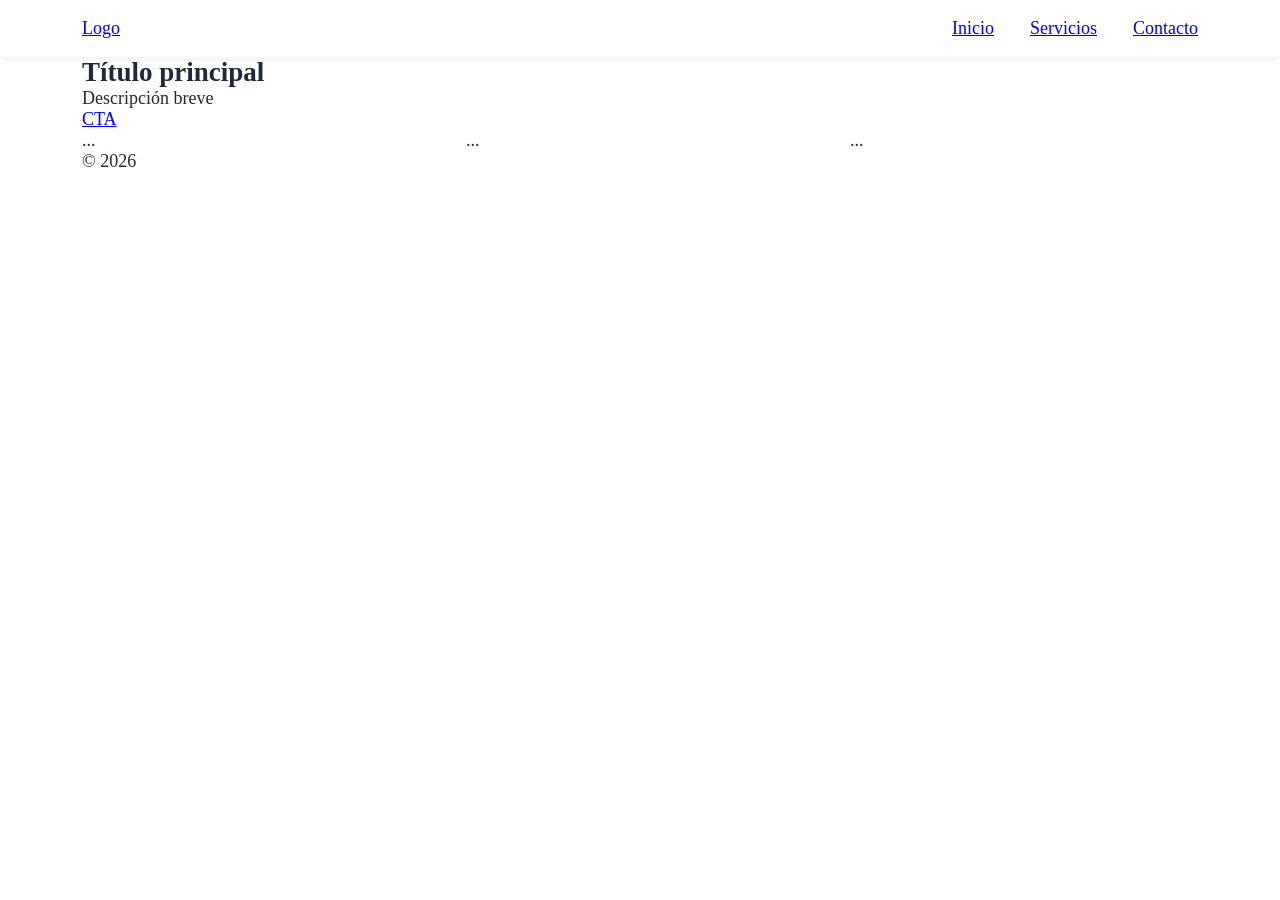
==== index.html @ 6b28bc5c "Set templates for HTML and CSS" ====
<!DOCTYPE html>
<html lang="es">
<head>
  <meta charset="UTF-8">
  <!-- CRÍTICO: sin esto el responsive no funciona en móvil -->
  <meta name="viewport" content="width=device-width, initial-scale=1.0">
  <title>Mi Página</title>
  <link rel="stylesheet" href="styles.css">
</head>
<body>

  <header class="site-header">
    <nav class="nav container">
      <a href="/" class="logo">Logo</a>
      <ul class="nav__links">
        <li><a href="#">Inicio</a></li>
        <li><a href="#">Servicios</a></li>
        <li><a href="#">Contacto</a></li>
      </ul>
      <button class="nav__toggle" aria-label="Menú">☰</button>
    </nav>
  </header>

  <main>
    <section class="hero container">
      <h1>Título principal</h1>
      <p>Descripción breve</p>
      <a href="#" class="btn">CTA</a>
    </section>

    <section class="grid-section container">
      <div class="grid">
        <div class="card">...</div>
        <div class="card">...</div>
        <div class="card">...</div>
      </div>
    </section>
  </main>

  <footer class="site-footer container">
    <p>© 2026</p>
  </footer>

</body>
</html>
---- styles.css ----
/* ===== RESET & BASE ===== */
*, *::before, *::after {
  box-sizing: border-box;
  margin: 0;
  padding: 0;
}

:root {
  /* Variables para consistencia */
  --color-primary: #2563eb;
  --color-text: #1e293b;
  --color-bg: #ffffff;
  --font-body: 'Georgia', serif;
  
  /* Espaciado fluido */
  --space-sm: clamp(0.5rem, 2vw, 1rem);
  --space-md: clamp(1rem, 4vw, 2rem);
  --space-lg: clamp(2rem, 8vw, 4rem);
  
  /* Tipografía fluida — se adapta SOLA sin breakpoints */
  --text-base: clamp(1rem, 1.5vw, 1.125rem);
  --text-lg: clamp(1.25rem, 3vw, 1.75rem);
  --text-xl: clamp(2rem, 5vw, 4rem);
}

html {
  font-size: var(--text-base);
  font-family: var(--font-body);
  color: var(--color-text);
  background: var(--color-bg);
  scroll-behavior: smooth;
}

img, video {
  max-width: 100%;  /* Imágenes nunca se salen */
  height: auto;
  display: block;
}

/* ===== CONTENEDOR ===== */
.container {
  width: min(90%, 1200px); /* 90% en móvil, máx 1200px en desktop */
  margin-inline: auto;     /* centrado horizontal moderno */
  padding-inline: var(--space-sm);
}

/* ===== NAV ===== */
.site-header {
  position: sticky;
  top: 0;
  z-index: 100;
  background: white;
  box-shadow: 0 1px 8px rgba(0,0,0,.08);
}

.nav {
  display: flex;
  align-items: center;
  justify-content: space-between;
  padding-block: 1rem;
}

.nav__links {
  display: flex;
  gap: 2rem;
  list-style: none;
}

.nav__toggle { display: none; } /* Solo aparece en móvil */

/* ===== GRID RESPONSIVE ===== */
.grid {
  display: grid;
  /* Columnas automáticas: mínimo 280px, máximo igual — SIN BREAKPOINTS */
  grid-template-columns: repeat(auto-fit, minmax(280px, 1fr));
  gap: var(--space-md);
}

/* ===== BREAKPOINTS ===== */
/* Mobile first: el CSS base es para móvil, luego se amplía */

@media (max-width: 768px) {
  .nav__links {
    display: none; /* Oculto por defecto en móvil */
    flex-direction: column;
    position: absolute;
    top: 100%;
    left: 0;
    right: 0;
    background: white;
    padding: 1rem;
  }

  .nav__links.is-open {
    display: flex;
  }

  .nav__toggle {
    display: block; /* Mostrar hamburger */
    background: none;
    border: none;
    font-size: 1.5rem;
    cursor: pointer;
  }
}

@media (min-width: 769px) and (max-width: 1024px) {
  /* Tablet */
}

@media (min-width: 1025px) {
  /* Desktop */
}
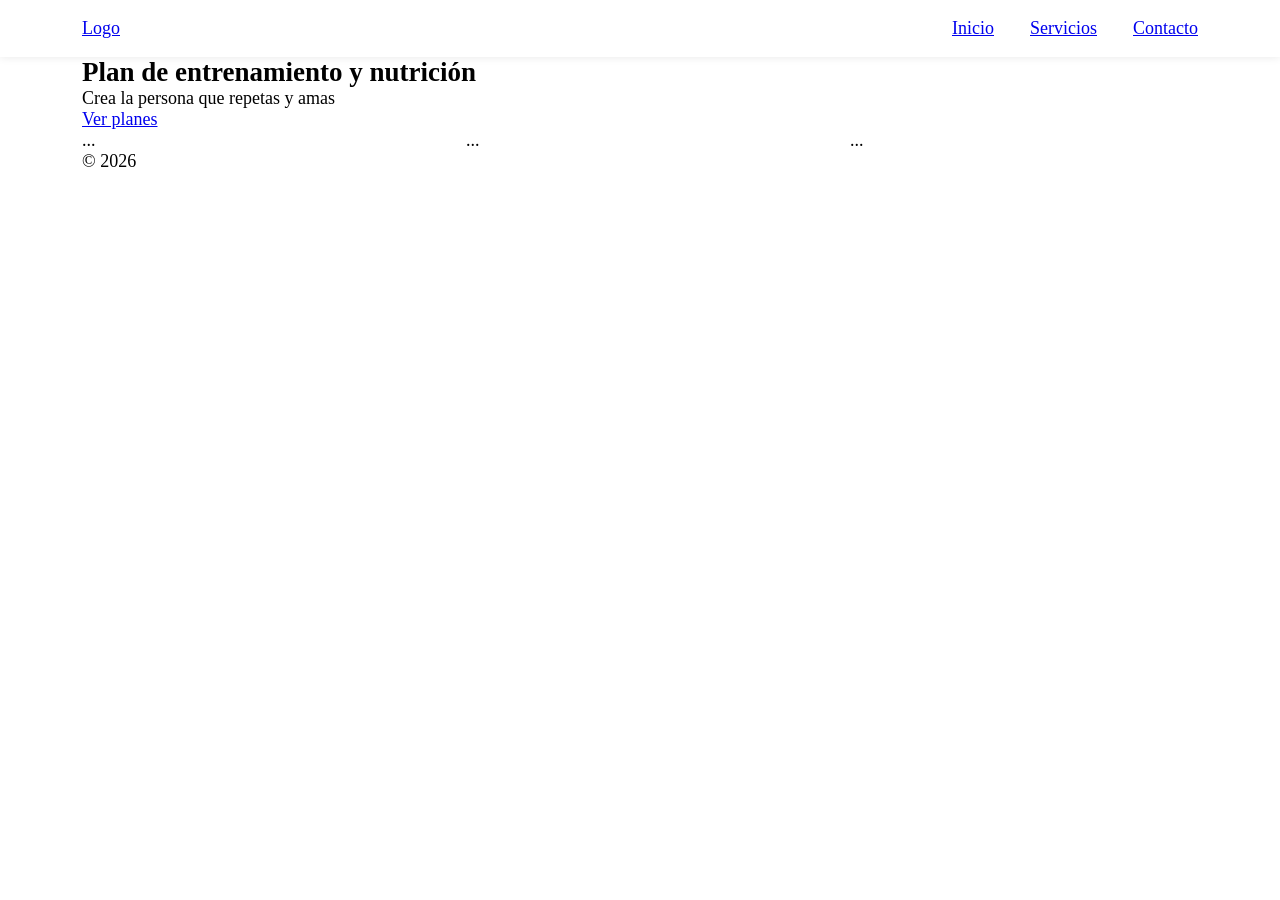
==== commit 6d3233cf: "Create planes.html" ====
--- a/index.html
+++ b/index.html
@@ -2,10 +2,10 @@
 <html lang="es">
 <head>
   <meta charset="UTF-8">
-  <!-- CRÍTICO: sin esto el responsive no funciona en móvil -->
   <meta name="viewport" content="width=device-width, initial-scale=1.0">
   <title>Mi Página</title>
-  <link rel="stylesheet" href="styles.css">
+  <link rel="stylesheet" href="/styles.css">
+  <script src="/scripts.js" defer></script>
 </head>
 <body>
 
@@ -23,9 +23,12 @@
 
   <main>
     <section class="hero container">
-      <h1>Título principal</h1>
-      <p>Descripción breve</p>
-      <a href="#" class="btn">CTA</a>
+        <div>
+            <h1>Plan de entrenamiento y nutrición</h1>
+            <p id="epigrafe">Crea la persona que repetas y amas</p>
+            <a href="/planes.html" class="btn">Ver planes</a>
+        </div>
+      
     </section>
 
     <section class="grid-section container">
--- a/styles.css
+++ b/styles.css
@@ -7,8 +7,8 @@
 
 :root {
   /* Variables para consistencia */
-  --color-primary: #2563eb;
-  --color-text: #1e293b;
+  --color-primary: black;
+  --color-text: black;
   --color-bg: #ffffff;
   --font-body: 'Georgia', serif;
   
@@ -76,6 +76,16 @@
   gap: var(--space-md);
 }
 
+
+
+
+
+
+
+
+
+
+
 /* ===== BREAKPOINTS ===== */
 /* Mobile first: el CSS base es para móvil, luego se amplía */
 
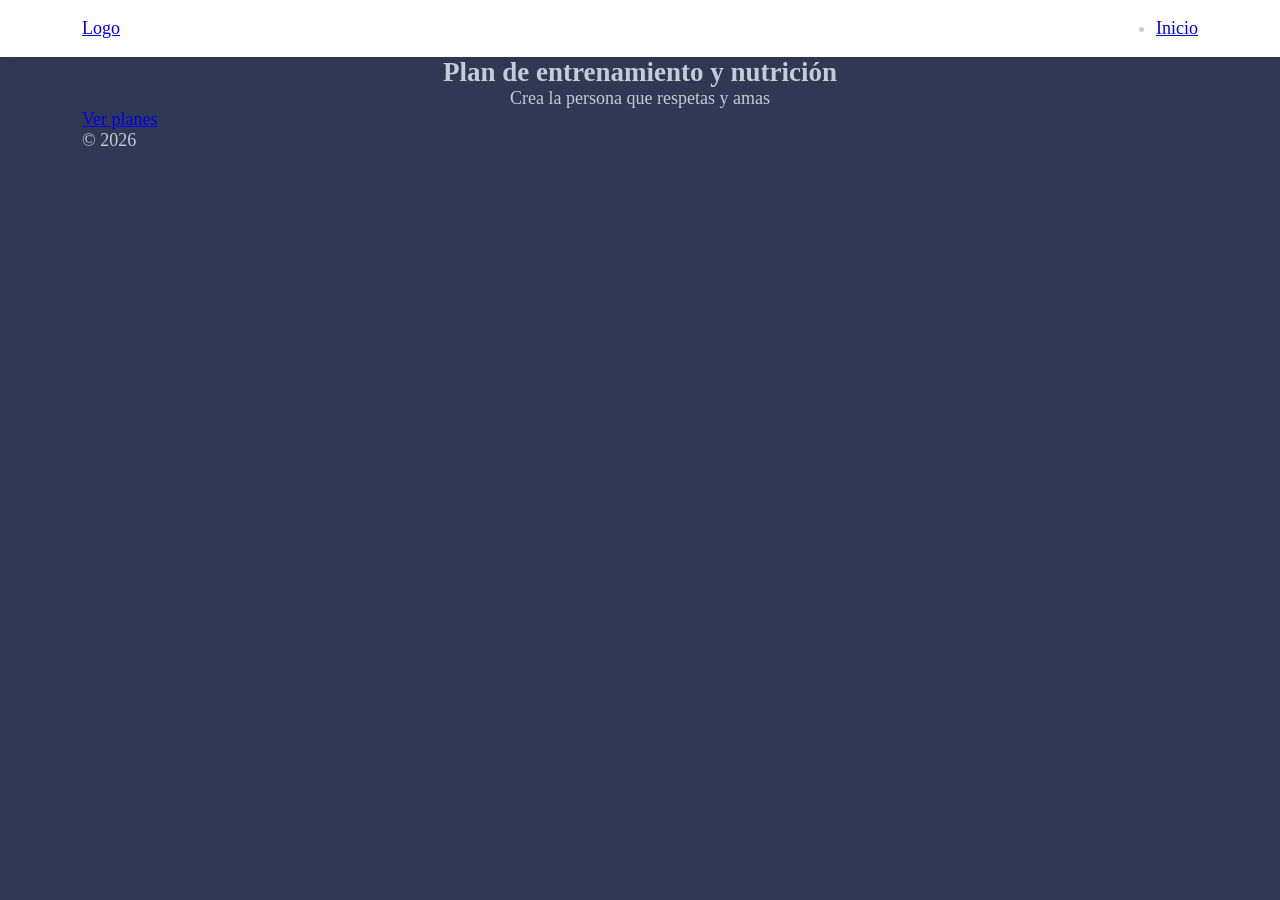
==== commit 9ecf0b68: "Finish HTML first draft" ====
--- a/index.html
+++ b/index.html
@@ -1,43 +1,48 @@
 <!DOCTYPE html>
+
 <html lang="es">
+
 <head>
+
   <meta charset="UTF-8">
   <meta name="viewport" content="width=device-width, initial-scale=1.0">
+  
   <title>Mi Página</title>
+
   <link rel="stylesheet" href="/styles.css">
+
   <script src="/scripts.js" defer></script>
+
 </head>
+
 <body>
 
   <header class="site-header">
+
     <nav class="nav container">
+
       <a href="/" class="logo">Logo</a>
-      <ul class="nav__links">
+
+      <ul class="nav_links">
         <li><a href="#">Inicio</a></li>
-        <li><a href="#">Servicios</a></li>
-        <li><a href="#">Contacto</a></li>
       </ul>
-      <button class="nav__toggle" aria-label="Menú">☰</button>
+
     </nav>
+
   </header>
 
   <main>
+
     <section class="hero container">
+
         <div>
             <h1>Plan de entrenamiento y nutrición</h1>
-            <p id="epigrafe">Crea la persona que repetas y amas</p>
+            <p id="epigrafe">Crea la persona que respetas y amas</p>
             <a href="/planes.html" class="btn">Ver planes</a>
         </div>
       
     </section>
 
-    <section class="grid-section container">
-      <div class="grid">
-        <div class="card">...</div>
-        <div class="card">...</div>
-        <div class="card">...</div>
-      </div>
-    </section>
   </main>
 
   <footer class="site-footer container">
--- a/styles.css
+++ b/styles.css
@@ -8,8 +8,8 @@
 :root {
   /* Variables para consistencia */
   --color-primary: black;
-  --color-text: black;
-  --color-bg: #ffffff;
+  --color-text: #C2CDD5;
+  --color-bg: #303854;
   --font-body: 'Georgia', serif;
   
   /* Espaciado fluido */
@@ -76,6 +76,15 @@
   gap: var(--space-md);
 }
 
+h1{
+    text-align: center;
+}
+
+#epigrafe{
+    text-align:center
+}
+
+
 
 
 
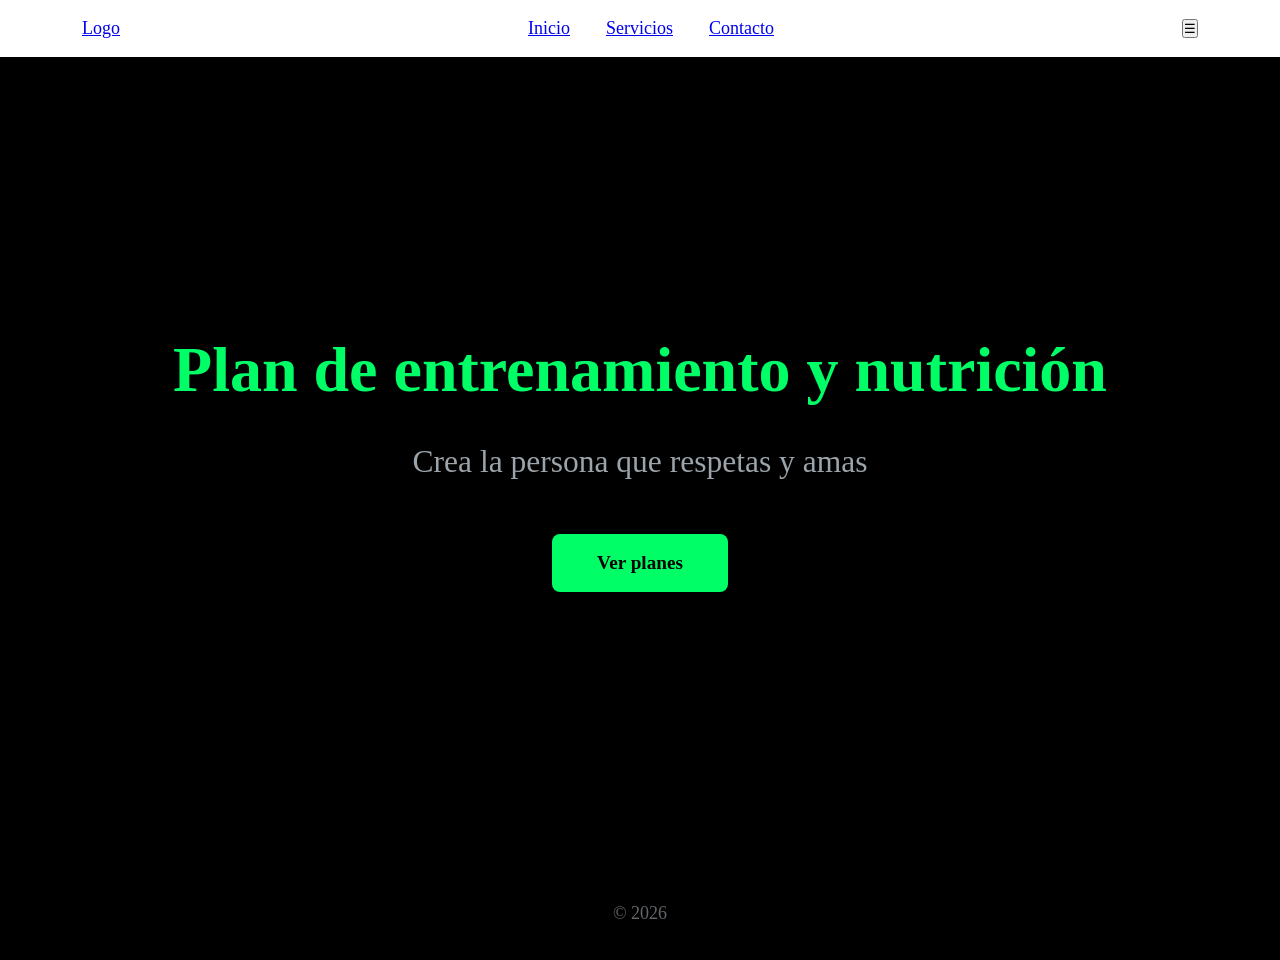
==== commit 65723ca4: "Finished CSS index.html first draft" ====
--- a/index.html
+++ b/index.html
@@ -25,7 +25,11 @@
 
       <ul class="nav_links">
         <li><a href="#">Inicio</a></li>
+        <li><a href="#">Servicios</a></li>
+        <li><a href="#">Contacto</a></li>
       </ul>
+
+      <button class="nav__toggle" aria-label="Menú">☰</button>
 
     </nav>
 
--- a/styles.css
+++ b/styles.css
@@ -7,9 +7,9 @@
 
 :root {
   /* Variables para consistencia */
-  --color-primary: black;
+  --color-primary: #00ff66;
   --color-text: #C2CDD5;
-  --color-bg: #303854;
+  --color-bg: black;
   --font-body: 'Georgia', serif;
   
   /* Espaciado fluido */
@@ -17,7 +17,7 @@
   --space-md: clamp(1rem, 4vw, 2rem);
   --space-lg: clamp(2rem, 8vw, 4rem);
   
-  /* Tipografía fluida — se adapta SOLA sin breakpoints */
+  /* Tipografía fluida */
   --text-base: clamp(1rem, 1.5vw, 1.125rem);
   --text-lg: clamp(1.25rem, 3vw, 1.75rem);
   --text-xl: clamp(2rem, 5vw, 4rem);
@@ -32,7 +32,7 @@
 }
 
 img, video {
-  max-width: 100%;  /* Imágenes nunca se salen */
+  max-width: 100%; 
   height: auto;
   display: block;
 }
@@ -40,7 +40,7 @@
 /* ===== CONTENEDOR ===== */
 .container {
   width: min(90%, 1200px); /* 90% en móvil, máx 1200px en desktop */
-  margin-inline: auto;     /* centrado horizontal moderno */
+  margin-inline: auto;  
   padding-inline: var(--space-sm);
 }
 
@@ -60,13 +60,13 @@
   padding-block: 1rem;
 }
 
-.nav__links {
+.nav_links {
   display: flex;
   gap: 2rem;
   list-style: none;
 }
 
-.nav__toggle { display: none; } /* Solo aparece en móvil */
+.nav_toggle { display: none; } /* Solo aparece en móvil */
 
 /* ===== GRID RESPONSIVE ===== */
 .grid {
@@ -76,12 +76,59 @@
   gap: var(--space-md);
 }
 
-h1{
-    text-align: center;
+/*Contenedor principal del index*/ 
+
+.hero {
+  min-height: 90vh;                
+  display: flex;
+  align-items: center;             
+  justify-content: center;         
+  text-align: center;
+  padding-block: var(--space-lg);
 }
 
-#epigrafe{
-    text-align:center
+.hero div {
+  display: flex;
+  flex-direction: column;
+  align-items: center;
+  gap: var(--space-md);            /* espacio entre título, epígrafe y botón */
+}
+
+.hero h1 {
+  font-size: var(--text-xl);       
+  color: var(--color-primary);     /* verde que ya tienes */
+  line-height: 1.2;
+}
+
+.hero #epigrafe {
+  font-size: var(--text-lg);
+  color: var(--color-text);
+  opacity: 0.8;
+}
+
+/* ===== BOTÓN ===== */
+.btn {
+  display: inline-block;
+  padding: clamp(0.8rem, 2vw, 1rem) clamp(1.5rem, 4vw, 2.5rem);
+  background: var(--color-primary);
+  color: black;
+  text-decoration: none;
+  border-radius: 8px;
+  font-size: var(--text-base);
+  font-weight: bold;
+  transition: opacity 0.2s ease;
+  margin-top: var(--space-sm);
+}
+
+.btn:hover {
+  opacity: 0.85;
+} 
+
+/* ===== FOOTER ===== */
+.site-footer {
+  text-align: center;
+  padding-block: var(--space-md);
+  opacity: 0.5;
 }
 
 
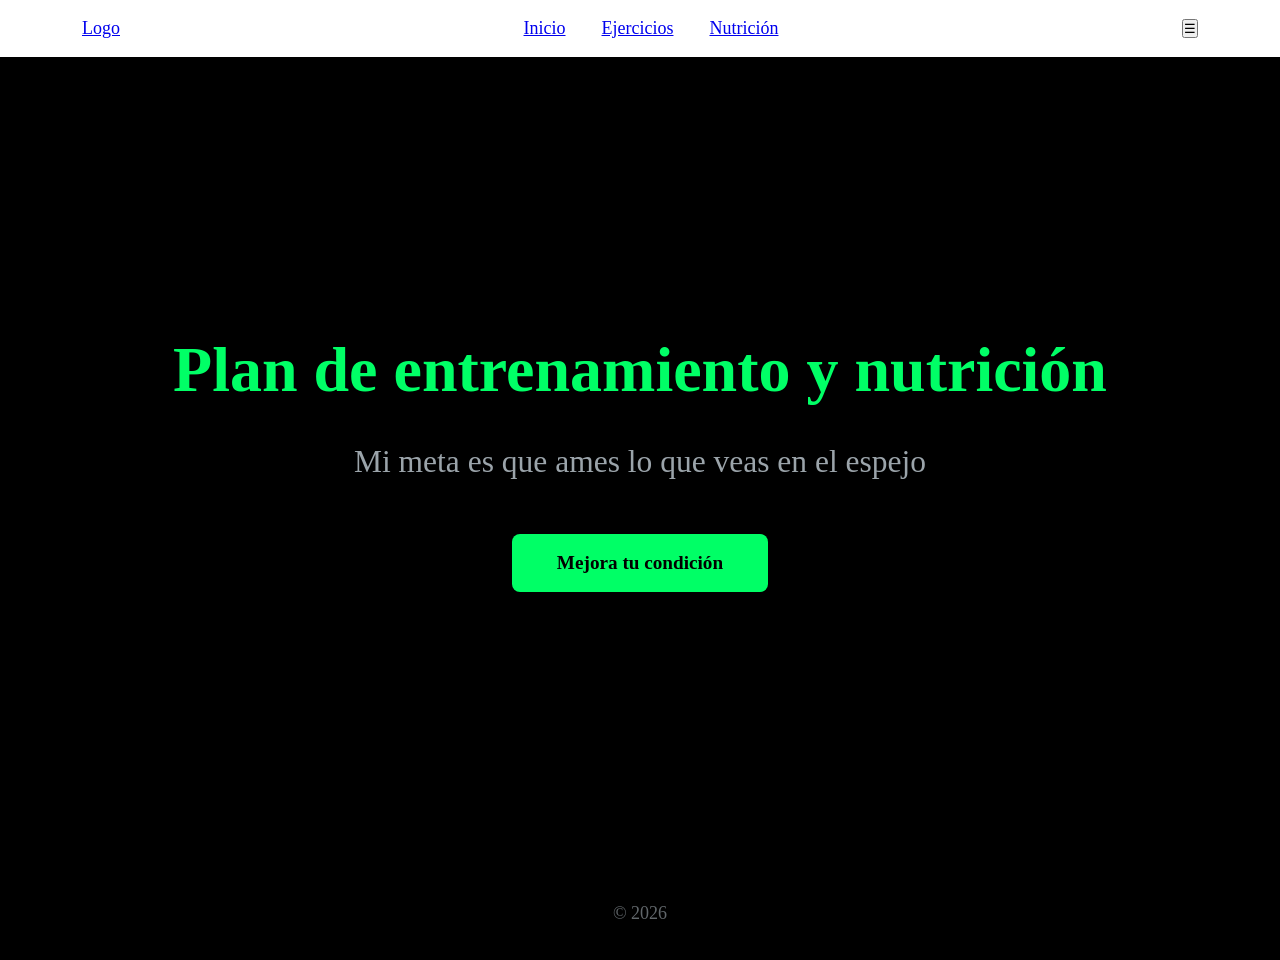
==== commit 7ba7a081: "Move exercises to a separated file" ====
--- a/index.html
+++ b/index.html
@@ -24,9 +24,9 @@
       <a href="/" class="logo">Logo</a>
 
       <ul class="nav_links">
-        <li><a href="#">Inicio</a></li>
-        <li><a href="#">Servicios</a></li>
-        <li><a href="#">Contacto</a></li>
+        <li><a href="/index.html">Inicio</a></li>
+        <li><a href="/ejercicios.html">Ejercicios</a></li>
+        <li><a href="/ejercicios.html">Nutrición</a></li>
       </ul>
 
       <button class="nav__toggle" aria-label="Menú">☰</button>
@@ -41,8 +41,8 @@
 
         <div>
             <h1>Plan de entrenamiento y nutrición</h1>
-            <p id="epigrafe">Crea la persona que respetas y amas</p>
-            <a href="/planes.html" class="btn">Ver planes</a>
+            <p id="epigrafe">Mi meta es que ames lo que veas en el espejo</p>
+            <a href="/planes.html" class="btn">Mejora tu condición</a>
         </div>
       
     </section>
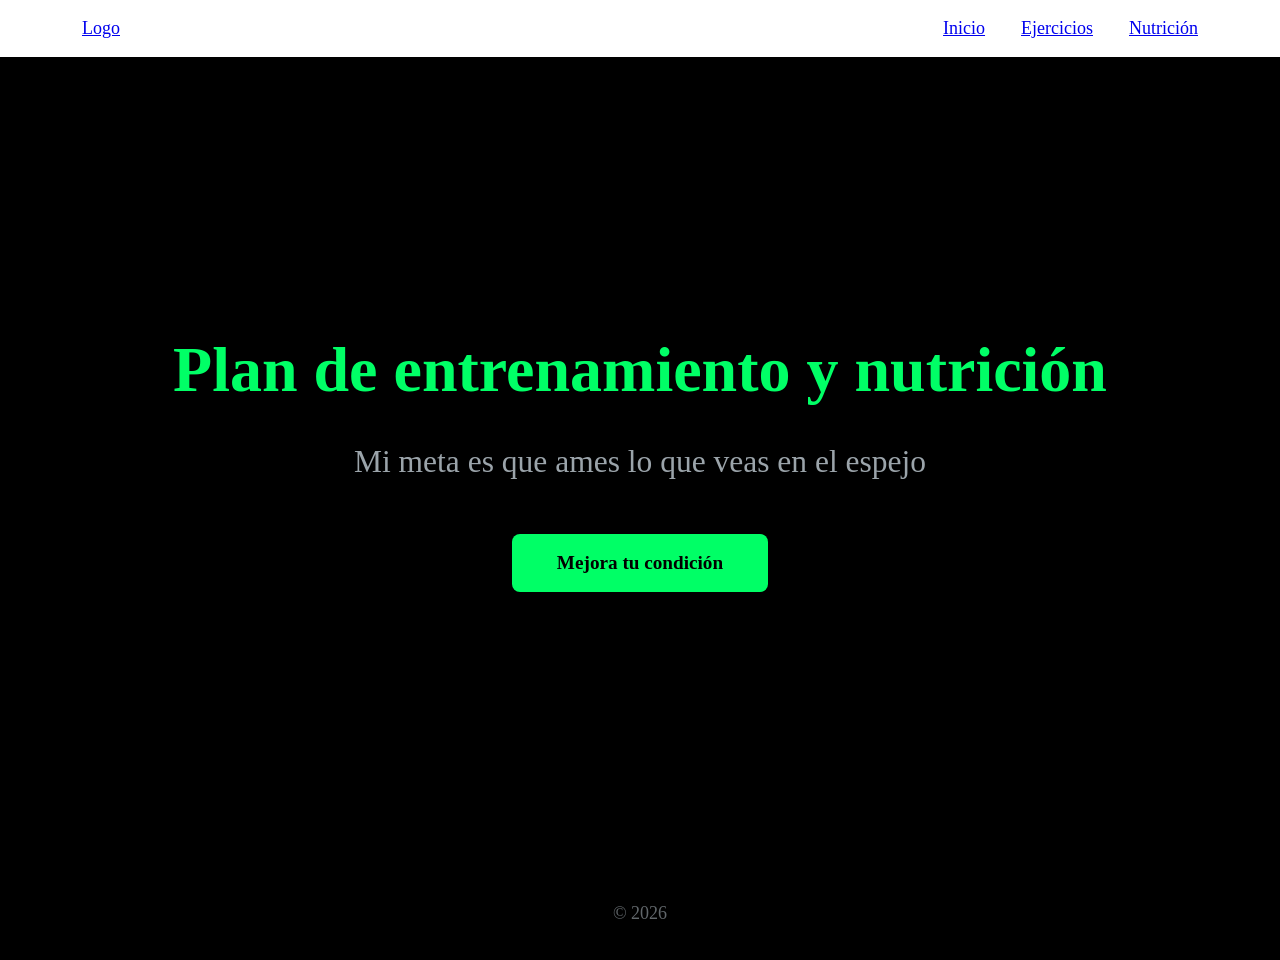
==== commit 847d8ebf: "Update ejercicios.html minor changes" ====
--- a/index.html
+++ b/index.html
@@ -7,7 +7,7 @@
   <meta charset="UTF-8">
   <meta name="viewport" content="width=device-width, initial-scale=1.0">
   
-  <title>Mi Página</title>
+  <title>Rutinas GYM</title>
 
   <link rel="stylesheet" href="/styles.css">
 
@@ -29,7 +29,7 @@
         <li><a href="/ejercicios.html">Nutrición</a></li>
       </ul>
 
-      <button class="nav__toggle" aria-label="Menú">☰</button>
+      <button class="nav_toggle" aria-label="Menú">☰</button>
 
     </nav>
 
--- a/styles.css
+++ b/styles.css
@@ -132,8 +132,70 @@
 }
 
 
-
-
+/* ===== PÁGINA PLANES ===== */
+
+#planes2 {
+  min-height: 90vh;        
+  display: flex;
+  align-items: center;
+  justify-content: center;
+  padding-block: var(--space-lg);
+}
+
+#opciones {
+  grid-template-columns: 1fr 1fr;  
+  gap: var(--space-md);
+  width: 100%;
+}
+
+.card {
+  border: 1px solid rgba(255,255,255,0.1);  
+  border-radius: 16px;
+  padding: var(--space-lg);
+  display: flex;
+  flex-direction: column;
+  align-items: center;
+  justify-content: center;
+  gap: var(--space-sm);
+  text-align: center;
+  min-height: 300px;
+  background: rgba(255,255,255,0.03);  
+  transition: border-color 0.2s ease, background 0.2s ease;
+  cursor: pointer;
+}
+
+.card:hover {
+  border-color: var(--color-primary);
+  background: rgba(0,255,102,0.05);
+}
+
+.card-texto {
+  color: var(--color-text);
+  font-size: var(--text-base);
+  opacity: 0.7;
+  margin-top: var(--space-sm);
+}
+
+.link2 {
+  font-size: var(--text-lg);
+  color: var(--color-primary);
+  text-decoration: none;
+  font-weight: bold;
+}
+
+.link2:hover {
+  opacity: 0.8;
+}
+
+
+/* Ocultar todas las secciones de ejercicios */
+#cuadriceps,
+#pecho,
+#femoral,
+#espalda,
+#gluteos {
+  display: none;
+}
 
 
 
@@ -146,7 +208,7 @@
 /* Mobile first: el CSS base es para móvil, luego se amplía */
 
 @media (max-width: 768px) {
-  .nav__links {
+  .nav_links {
     display: none; /* Oculto por defecto en móvil */
     flex-direction: column;
     position: absolute;
@@ -157,17 +219,26 @@
     padding: 1rem;
   }
 
-  .nav__links.is-open {
+  .nav_links.is-open {
     display: flex;
   }
 
-  .nav__toggle {
+  .nav_toggle {
     display: block; /* Mostrar hamburger */
     background: none;
     border: none;
     font-size: 1.5rem;
     cursor: pointer;
   }
+
+  #opciones {
+    grid-template-columns: 1fr;
+  }
+
+  .card {
+    min-height: 200px;
+  }
+
 }
 
 @media (min-width: 769px) and (max-width: 1024px) {
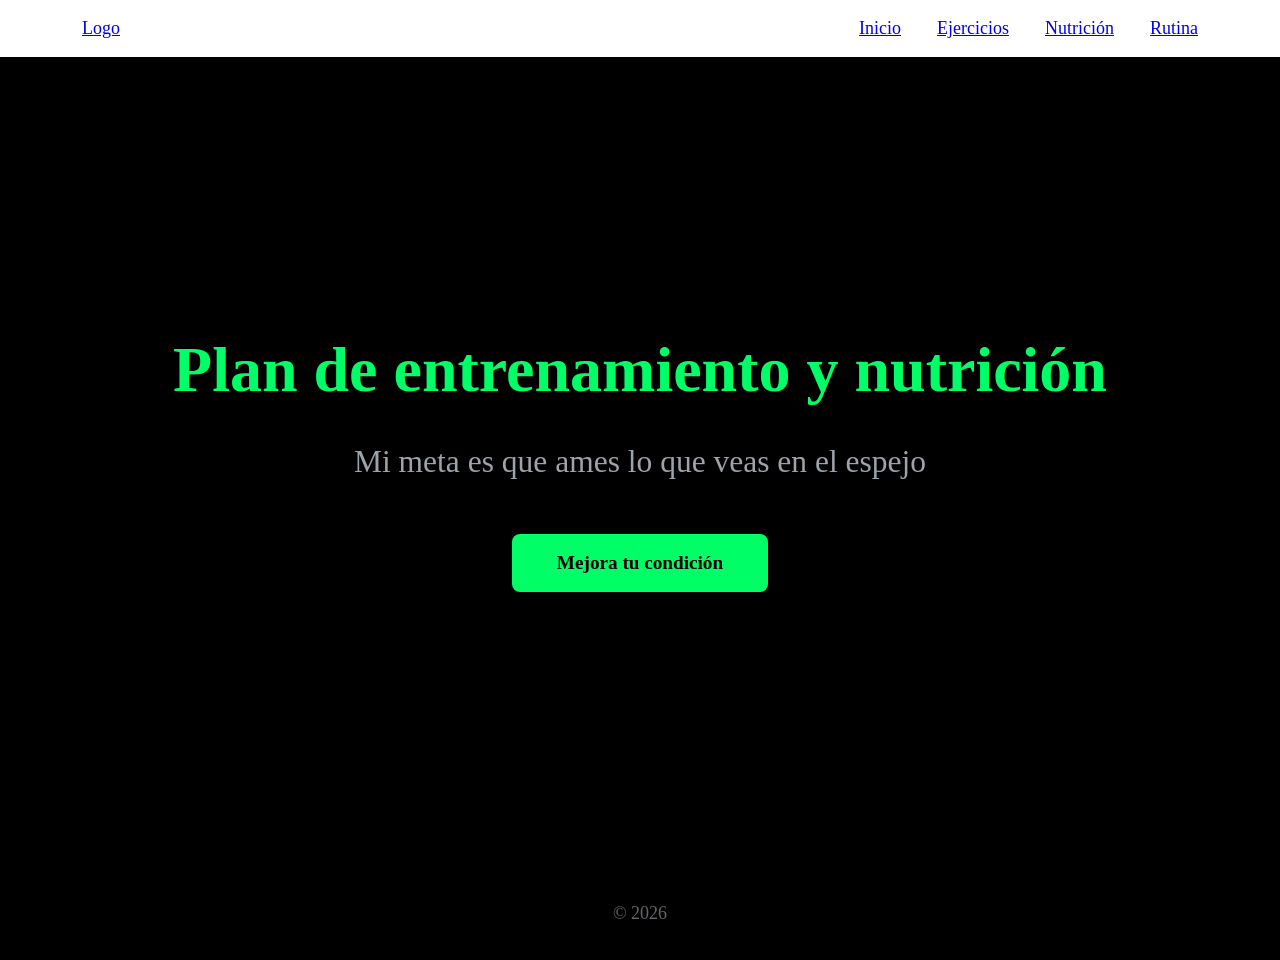
==== commit 7050ccc0: "Added minor path changes to all files" ====
--- a/index.html
+++ b/index.html
@@ -9,9 +9,9 @@
   
   <title>Rutinas GYM</title>
 
-  <link rel="stylesheet" href="/styles.css">
+  <link rel="stylesheet" href="styles.css">
 
-  <script src="/scripts.js" defer></script>
+  <script src="scripts.js" defer></script>
 
 </head>
 
@@ -24,9 +24,10 @@
       <a href="/" class="logo">Logo</a>
 
       <ul class="nav_links">
-        <li><a href="/index.html">Inicio</a></li>
-        <li><a href="/ejercicios.html">Ejercicios</a></li>
-        <li><a href="/ejercicios.html">Nutrición</a></li>
+        <li><a href="index.html">Inicio</a></li>
+        <li><a href="ejercicios.html">Ejercicios</a></li>
+        <li><a href="ejercicios.html">Nutrición</a></li>
+        <li><a href="rutina.html">Rutina</a></li>
       </ul>
 
       <button class="nav_toggle" aria-label="Menú">☰</button>
@@ -42,7 +43,7 @@
         <div>
             <h1>Plan de entrenamiento y nutrición</h1>
             <p id="epigrafe">Mi meta es que ames lo que veas en el espejo</p>
-            <a href="/planes.html" class="btn">Mejora tu condición</a>
+            <a href="planes.html" class="btn">Mejora tu condición</a>
         </div>
       
     </section>
--- a/styles.css
+++ b/styles.css
@@ -197,7 +197,405 @@
   display: none;
 }
 
-
+.nav_toggle {
+  display: none;
+}
+
+/*Crear modal para los videos de ejercicios*/
+
+.modal-overlay {
+  display: none;
+  position: fixed;
+  inset: 0;
+  background: rgba(0,0,0,0.7);
+  z-index: 1000;
+  align-items: center;
+  justify-content: center;
+  padding: var(--space-md);
+}
+
+.modal-overlay.activo {
+  display: flex;
+}
+
+.modal-contenido {
+  background: #111;
+  border: 1px solid rgba(255,255,255,0.1);
+  border-radius: 16px;
+  padding: clamp(1.5rem, 4vw, 2.5rem);
+  width: min(95%, 800px);        /* más ancho */
+  max-height: 90vh;              /* no se sale de la pantalla */
+  overflow-y: auto;              /* scroll interno si el contenido es largo */
+  position: relative;
+  animation: aparecer 0.25s ease;
+  display: flex;
+  flex-direction: column;
+  gap: var(--space-sm);
+}
+
+@keyframes aparecer {
+  from { opacity: 0; transform: scale(0.9); }
+  to   { opacity: 1; transform: scale(1); }
+}
+
+.modal-cerrar {
+  position: absolute;
+  top: 1rem;
+  right: 1rem;
+  background: none;
+  border: none;
+  font-size: 1.5rem;
+  cursor: pointer;
+  color: var(--color-text);
+  transition: color 0.2s ease;
+}
+
+.modal-cerrar:hover {
+  color: var(--color-primary);
+}
+
+#modal-titulo {
+  font-size: var(--text-lg);
+  color: var(--color-primary);
+  padding-right: 2rem;           /* que no se tape con la X */
+}
+
+#modal-descripcion {
+  font-size: var(--text-base);
+  color: var(--color-text);
+  opacity: 0.85;
+  line-height: 1.6;
+}
+
+.modal-tips {
+  padding-left: 1.2rem;
+  display: flex;
+  flex-direction: column;
+  gap: 0.4rem;
+}
+
+.modal-tips li {
+  color: var(--color-text);
+  font-size: var(--text-base);
+  opacity: 0.75;
+  line-height: 1.5;
+}
+
+#modal-link {
+  color: var(--color-primary);
+  font-size: var(--text-base);
+  word-break: break-all;
+  opacity: 0.7;
+}
+
+.modal-video {
+  position: relative;
+  padding-bottom: 56.25%;
+  height: 0;
+  margin-top: var(--space-sm);
+  border-radius: 8px;
+  overflow: hidden;
+}
+
+.modal-video iframe {
+  position: absolute;
+  inset: 0;
+  width: 100%;
+  height: 100%;
+  border-radius: 8px;
+}
+
+
+/* ===== RUTINAS ===== */
+.hero-rutina {
+  text-align: center;
+  padding-block: var(--space-lg);
+}
+
+.hero-rutina h1 {
+  font-size: var(--text-xl);
+  color: var(--color-primary);
+  line-height: 1.2;
+}
+
+.hero-rutina p {
+  color: var(--color-text);
+  opacity: 0.7;
+  margin-top: var(--space-sm);
+}
+
+.rutina {
+  display: flex;
+  flex-direction: column;
+  align-items: center;
+  gap: var(--space-md);
+  padding-block: var(--space-md);
+  text-align: center;
+}
+
+.rutina label {
+  color: var(--color-text);
+  opacity: 0.8;
+}
+
+.dias-selector {
+  display: flex;
+  align-items: center;
+  gap: 1.5rem;
+}
+
+.dias-selector button {
+  background: rgba(255,255,255,0.05);
+  border: 1px solid rgba(255,255,255,0.15);
+  color: var(--color-primary);
+  width: 2.5rem;
+  height: 2.5rem;
+  border-radius: 8px;
+  font-size: 1.3rem;
+  cursor: pointer;
+  transition: background 0.2s ease, border-color 0.2s ease;
+}
+
+.dias-selector button:hover {
+  background: rgba(0,255,102,0.1);
+  border-color: var(--color-primary);
+}
+
+.dias-selector span {
+  color: var(--color-primary);
+  font-size: var(--text-lg);
+  font-weight: bold;
+  min-width: 2rem;
+  text-align: center;
+}
+
+
+
+/* ===== SECCIONES DE EJERCICIOS (NUEVO SISTEMA DE 3 NIVELES) ===== */
+
+/* Ocultar todas las secciones nuevas por defecto */
+#trenInferior,
+#trenSuperior,
+#cuadriceps,
+#femoral,
+#gluteos,
+#dorsal,
+#pectoral,
+#hombros,
+#biceps,
+#triceps {
+  display: none;
+}
+
+/* Espaciado general de todas las secciones del sistema */
+#trenes,
+#trenInferior,
+#trenSuperior,
+#cuadriceps,
+#femoral,
+#gluteos,
+#dorsal,
+#pectoral,
+#hombros,
+#biceps,
+#triceps {
+  padding-block: var(--space-lg);
+}
+
+/* ===== CABECERA DE SECCIÓN CON BOTÓN VOLVER ===== */
+
+.seccion-header {
+  display: flex;
+  align-items: center;
+  justify-content: space-between;
+  margin-bottom: var(--space-md);
+  flex-wrap: wrap;
+  gap: var(--space-sm);
+}
+
+.seccion-header h2 {
+  font-size: var(--text-lg);
+  color: var(--color-primary);
+  font-weight: bold;
+}
+
+.btn-volver {
+  display: inline-flex;
+  align-items: center;
+  gap: 0.4rem;
+  background: rgba(255, 255, 255, 0.05);
+  border: 1px solid rgba(255, 255, 255, 0.15);
+  color: var(--color-text);
+  padding: 0.5rem 1.1rem;
+  border-radius: 8px;
+  font-size: 0.9rem;
+  cursor: pointer;
+  font-family: var(--font-body);
+  transition: border-color 0.2s ease, background 0.2s ease, color 0.2s ease;
+  text-decoration: none;
+}
+
+.btn-volver:hover {
+  border-color: var(--color-primary);
+  background: rgba(0, 255, 102, 0.05);
+  color: var(--color-primary);
+}
+
+.btn-volver::before {
+  content: "←";
+  font-size: 1rem;
+}
+
+/* ===== CARDS DEL NIVEL 1 (TRENES) — MÁS GRANDES ===== */
+
+#trenes .card {
+  min-height: 260px;
+  font-size: var(--text-lg);
+}
+
+#trenes .card a {
+  font-size: var(--text-lg);
+  color: var(--color-primary);
+  font-weight: bold;
+  text-decoration: none;
+}
+
+/* ===== CARDS DEL NIVEL 2 (PARTES DEL CUERPO) — TAMAÑO MEDIO ===== */
+
+#trenInferior .card,
+#trenSuperior .card {
+  min-height: 200px;
+}
+
+#trenInferior .card a,
+#trenSuperior .card a {
+  font-size: var(--text-base);
+  color: var(--color-primary);
+  font-weight: bold;
+  text-decoration: none;
+}
+
+/* ===== CARDS DEL NIVEL 3 (EJERCICIOS) — COMPACTAS ===== */
+
+#cuadriceps .card,
+#femoral .card,
+#gluteos .card,
+#dorsal .card,
+#pectoral .card,
+#hombros .card,
+#biceps .card,
+#triceps .card {
+  min-height: 140px;
+  padding: var(--space-md);
+}
+
+#cuadriceps .card a,
+#femoral .card a,
+#gluteos .card a,
+#dorsal .card a,
+#pectoral .card a,
+#hombros .card a,
+#biceps .card a,
+#triceps .card a {
+  font-size: var(--text-base);
+  color: var(--color-text);
+  text-decoration: none;
+  opacity: 0.85;
+  transition: color 0.2s ease, opacity 0.2s ease;
+}
+
+#cuadriceps .card:hover a,
+#femoral .card:hover a,
+#gluteos .card:hover a,
+#dorsal .card:hover a,
+#pectoral .card:hover a,
+#hombros .card:hover a,
+#biceps .card:hover a,
+#triceps .card:hover a {
+  color: var(--color-primary);
+  opacity: 1;
+}
+
+/* ===== INDICADOR DE NIVEL (BREADCRUMB) ===== */
+
+.breadcrumb {
+  display: flex;
+  align-items: center;
+  gap: 0.5rem;
+  font-size: 0.85rem;
+  color: var(--color-text);
+  opacity: 0.5;
+  margin-bottom: var(--space-md);
+  flex-wrap: wrap;
+}
+
+.breadcrumb span {
+  color: var(--color-primary);
+  opacity: 1;
+}
+
+.breadcrumb::before {
+  content: "▸";
+  opacity: 0.4;
+}
+
+/* ===== GRID AJUSTADO PARA NIVELES ===== */
+
+/* Nivel 1: 2 columnas centradas */
+#trenes .grid {
+  grid-template-columns: repeat(auto-fit, minmax(320px, 1fr));
+  max-width: 800px;
+  margin-inline: auto;
+}
+
+/* Nivel 2: 3 columnas */
+#trenInferior .grid,
+#trenSuperior .grid {
+  grid-template-columns: repeat(auto-fit, minmax(240px, 1fr));
+}
+
+/* Nivel 3: más columnas porque son más compactas */
+#cuadriceps .grid,
+#femoral .grid,
+#gluteos .grid,
+#dorsal .grid,
+#pectoral .grid,
+#hombros .grid,
+#biceps .grid,
+#triceps .grid {
+  grid-template-columns: repeat(auto-fit, minmax(220px, 1fr));
+}
+
+/* ===== ANIMACIÓN DE ENTRADA AL MOSTRAR SECCIÓN ===== */
+
+.grid-section.visible {
+  animation: entrar 0.3s ease both;
+}
+
+@keyframes entrar {
+  from {
+    opacity: 0;
+    transform: translateY(16px);
+  }
+  to {
+    opacity: 1;
+    transform: translateY(0);
+  }
+}
+
+
+
+
+
+
+
+
+
+
+
+
+
+  
 
 
 
@@ -239,7 +637,71 @@
     min-height: 200px;
   }
 
-}
+  .modal-contenido {
+    width: 100%;
+    max-height: 85vh;
+    border-radius: 12px;
+    padding: 1.2rem;
+  }
+
+  #modal-titulo {
+    font-size: var(--text-base);
+  }
+
+#trenes .grid,
+  #trenInferior .grid,
+  #trenSuperior .grid {
+    grid-template-columns: 1fr;
+  }
+
+  #cuadriceps .grid,
+  #femoral .grid,
+  #gluteos .grid,
+  #dorsal .grid,
+  #pectoral .grid,
+  #hombros .grid,
+  #biceps .grid,
+  #triceps .grid {
+    grid-template-columns: repeat(auto-fit, minmax(160px, 1fr));
+  }
+
+  #trenes .card {
+    min-height: 160px;
+  }
+
+  #trenInferior .card,
+  #trenSuperior .card {
+    min-height: 140px;
+  }
+
+  #cuadriceps .card,
+  #femoral .card,
+  #gluteos .card,
+  #dorsal .card,
+  #pectoral .card,
+  #hombros .card,
+  #biceps .card,
+  #triceps .card {
+    min-height: 100px;
+    padding: var(--space-sm);
+  }
+
+  .seccion-header {
+    flex-direction: column;
+    align-items: flex-start;
+  }
+
+}
+
+
+
+
+
+
+
+
+
+
 
 @media (min-width: 769px) and (max-width: 1024px) {
   /* Tablet */
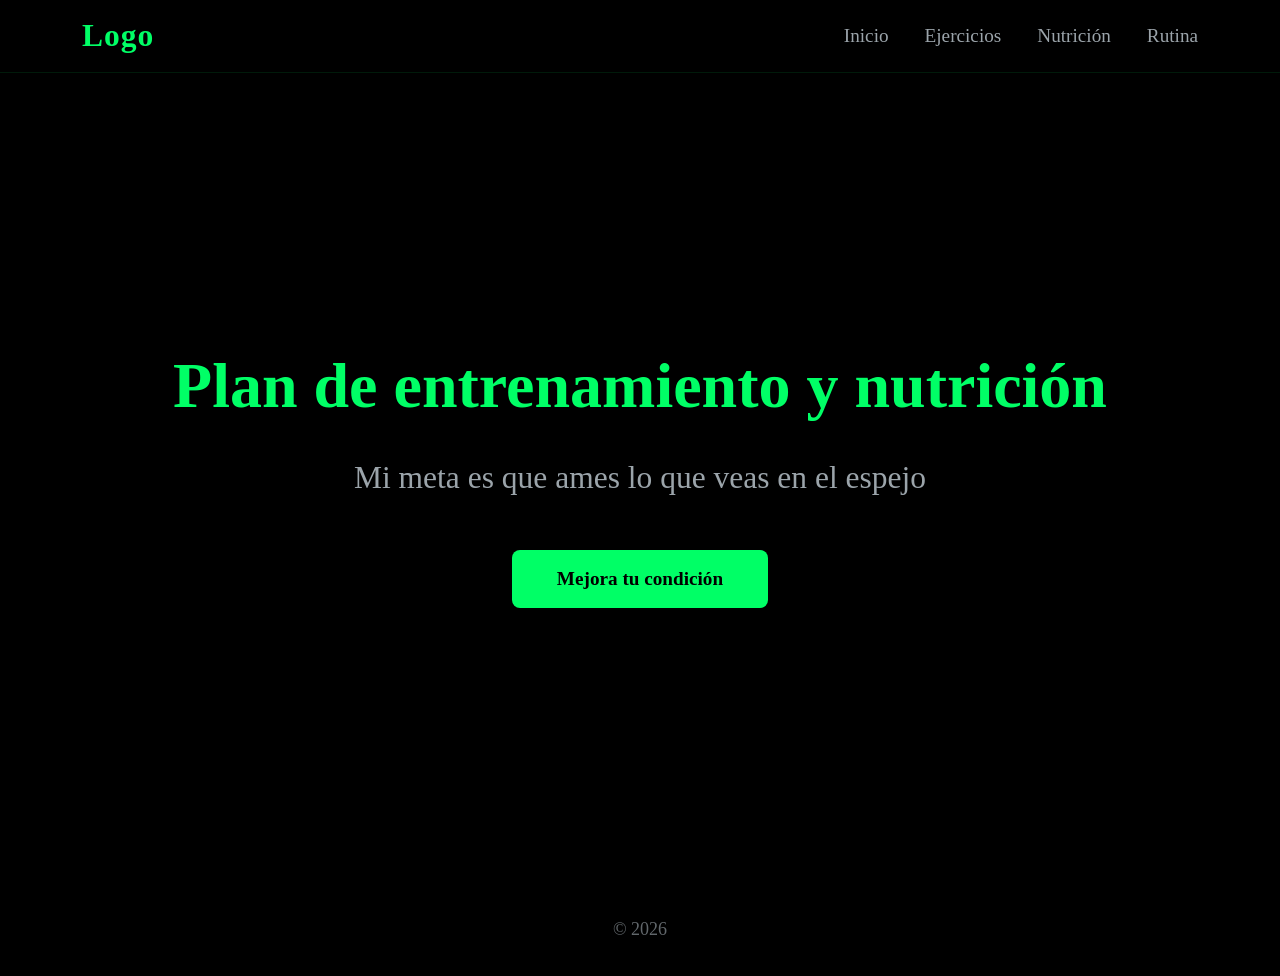
==== commit 3274602b: "Add nutricion.html complete" ====
--- a/index.html
+++ b/index.html
@@ -26,7 +26,7 @@
       <ul class="nav_links">
         <li><a href="index.html">Inicio</a></li>
         <li><a href="ejercicios.html">Ejercicios</a></li>
-        <li><a href="ejercicios.html">Nutrición</a></li>
+        <li><a href="nutricion.html">Nutrición</a></li>
         <li><a href="rutina.html">Rutina</a></li>
       </ul>
 
--- a/styles.css
+++ b/styles.css
@@ -6,18 +6,13 @@
 }
 
 :root {
-  /* Variables para consistencia */
   --color-primary: #00ff66;
   --color-text: #C2CDD5;
   --color-bg: black;
   --font-body: 'Georgia', serif;
-  
-  /* Espaciado fluido */
   --space-sm: clamp(0.5rem, 2vw, 1rem);
   --space-md: clamp(1rem, 4vw, 2rem);
   --space-lg: clamp(2rem, 8vw, 4rem);
-  
-  /* Tipografía fluida */
   --text-base: clamp(1rem, 1.5vw, 1.125rem);
   --text-lg: clamp(1.25rem, 3vw, 1.75rem);
   --text-xl: clamp(2rem, 5vw, 4rem);
@@ -32,15 +27,15 @@
 }
 
 img, video {
-  max-width: 100%; 
+  max-width: 100%;
   height: auto;
   display: block;
 }
 
 /* ===== CONTENEDOR ===== */
 .container {
-  width: min(90%, 1200px); /* 90% en móvil, máx 1200px en desktop */
-  margin-inline: auto;  
+  width: min(90%, 1200px);
+  margin-inline: auto;
   padding-inline: var(--space-sm);
 }
 
@@ -49,8 +44,9 @@
   position: sticky;
   top: 0;
   z-index: 100;
-  background: white;
-  box-shadow: 0 1px 8px rgba(0,0,0,.08);
+  background: rgba(0, 0, 0, 0.85);
+  backdrop-filter: blur(10px);
+  border-bottom: 1px solid rgba(0, 255, 102, 0.1);
 }
 
 .nav {
@@ -60,29 +56,77 @@
   padding-block: 1rem;
 }
 
+.logo {
+  font-size: var(--text-lg);
+  font-weight: bold;
+  color: var(--color-primary);
+  text-decoration: none;
+  letter-spacing: 1px;
+  transition: opacity 0.2s ease;
+}
+
+.logo:hover {
+  opacity: 0.8;
+}
+
 .nav_links {
   display: flex;
   gap: 2rem;
   list-style: none;
 }
 
-.nav_toggle { display: none; } /* Solo aparece en móvil */
-
-/* ===== GRID RESPONSIVE ===== */
-.grid {
-  display: grid;
-  /* Columnas automáticas: mínimo 280px, máximo igual — SIN BREAKPOINTS */
-  grid-template-columns: repeat(auto-fit, minmax(280px, 1fr));
-  gap: var(--space-md);
-}
-
-/*Contenedor principal del index*/ 
-
+.nav_links a {
+  color: var(--color-text);
+  text-decoration: none;
+  font-size: var(--text-base);
+  opacity: 0.8;
+  transition: color 0.2s ease, opacity 0.2s ease;
+  position: relative;
+}
+
+.nav_links a::after {
+  content: '';
+  position: absolute;
+  bottom: -4px;
+  left: 0;
+  width: 0;
+  height: 2px;
+  background: var(--color-primary);
+  transition: width 0.2s ease;
+}
+
+.nav_links a:hover {
+  color: var(--color-primary);
+  opacity: 1;
+}
+
+.nav_links a:hover::after {
+  width: 100%;
+}
+
+.nav_toggle {
+  display: none;
+  background: none;
+  border: 1px solid rgba(0, 255, 102, 0.3);
+  color: var(--color-primary);
+  border-radius: 8px;
+  padding: 0.4rem 0.7rem;
+  font-size: 1.2rem;
+  cursor: pointer;
+  transition: background 0.2s ease, border-color 0.2s ease;
+}
+
+.nav_toggle:hover {
+  background: rgba(0, 255, 102, 0.08);
+  border-color: var(--color-primary);
+}
+
+/* ===== HERO ===== */
 .hero {
-  min-height: 90vh;                
-  display: flex;
-  align-items: center;             
-  justify-content: center;         
+  min-height: 90vh;
+  display: flex;
+  align-items: center;
+  justify-content: center;
   text-align: center;
   padding-block: var(--space-lg);
 }
@@ -91,12 +135,12 @@
   display: flex;
   flex-direction: column;
   align-items: center;
-  gap: var(--space-md);            /* espacio entre título, epígrafe y botón */
+  gap: var(--space-md);
 }
 
 .hero h1 {
-  font-size: var(--text-xl);       
-  color: var(--color-primary);     /* verde que ya tienes */
+  font-size: var(--text-xl);
+  color: var(--color-primary);
   line-height: 1.2;
 }
 
@@ -106,7 +150,7 @@
   opacity: 0.8;
 }
 
-/* ===== BOTÓN ===== */
+/* ===== BOTONES ===== */
 .btn {
   display: inline-block;
   padding: clamp(0.8rem, 2vw, 1rem) clamp(1.5rem, 4vw, 2.5rem);
@@ -116,40 +160,63 @@
   border-radius: 8px;
   font-size: var(--text-base);
   font-weight: bold;
+  border: none;
+  cursor: pointer;
   transition: opacity 0.2s ease;
   margin-top: var(--space-sm);
 }
 
 .btn:hover {
   opacity: 0.85;
-} 
+}
+
+.btn-volver {
+  display: inline-flex;
+  align-items: center;
+  gap: 0.4rem;
+  background: rgba(255,255,255,0.05);
+  border: 1px solid rgba(255,255,255,0.15);
+  color: var(--color-text);
+  padding: 0.5rem 1.1rem;
+  border-radius: 8px;
+  font-size: 0.9rem;
+  cursor: pointer;
+  font-family: var(--font-body);
+  text-decoration: none;
+  transition: border-color 0.2s ease, background 0.2s ease, color 0.2s ease;
+}
+
+.btn-volver::before {
+  content: "←";
+  font-size: 1rem;
+}
+
+.btn-volver:hover {
+  border-color: var(--color-primary);
+  background: rgba(0,255,102,0.05);
+  color: var(--color-primary);
+}
 
 /* ===== FOOTER ===== */
 .site-footer {
   text-align: center;
   padding-block: var(--space-md);
   opacity: 0.5;
-}
-
-
-/* ===== PÁGINA PLANES ===== */
-
-#planes2 {
-  min-height: 90vh;        
-  display: flex;
-  align-items: center;
-  justify-content: center;
-  padding-block: var(--space-lg);
-}
-
-#opciones {
-  grid-template-columns: 1fr 1fr;  
+  margin-top: auto;
+}
+
+
+
+/* ===== GRID ===== */
+.grid {
+  display: grid;
+  grid-template-columns: repeat(auto-fit, minmax(280px, 1fr));
   gap: var(--space-md);
-  width: 100%;
-}
-
+}
+
+/* ===== CARDS ===== */
 .card {
-  border: 1px solid rgba(255,255,255,0.1);  
+  border: 1px solid rgba(255,255,255,0.1);
   border-radius: 16px;
   padding: var(--space-lg);
   display: flex;
@@ -159,7 +226,7 @@
   gap: var(--space-sm);
   text-align: center;
   min-height: 300px;
-  background: rgba(255,255,255,0.03);  
+  background: rgba(255,255,255,0.03);
   transition: border-color 0.2s ease, background 0.2s ease;
   cursor: pointer;
 }
@@ -169,6 +236,17 @@
   background: rgba(0,255,102,0.05);
 }
 
+.card img {
+  width: 100%;
+  height: 140px;
+  object-fit: cover;
+  border-radius: 8px;
+}
+
+.card img[src=""] {
+  display: none;
+}
+
 .card-texto {
   color: var(--color-text);
   font-size: var(--text-base);
@@ -187,22 +265,32 @@
   opacity: 0.8;
 }
 
-
-/* Ocultar todas las secciones de ejercicios */
-#cuadriceps,
-#pecho,
-#femoral,
-#espalda,
-#gluteos {
-  display: none;
-}
-
-.nav_toggle {
-  display: none;
-}
-
-/*Crear modal para los videos de ejercicios*/
-
+/* ===== PÁGINA PLANES ===== */
+#opciones {
+  grid-template-columns: 1fr 1fr;
+  gap: var(--space-md);
+  width: 100%;
+}
+
+#planes .card img {
+  width: calc(100% - 2 * var(--space-sm));  
+  height: clamp(160px, 28vw, 320px);         /* altura más compacta */
+  object-fit: cover;
+  position: relative;
+  border-radius: 12px;
+  margin: var(--space-sm) var(--space-sm) 0 var(--space-sm);  
+  transition: transform 0.4s ease;
+}
+
+#planes {
+  min-height: calc(100vh - 60px);
+  display: flex;
+  align-items: center;
+  justify-content: center;
+  padding-block: var(--space-md);  
+}
+
+/* ===== MODAL ===== */
 .modal-overlay {
   display: none;
   position: fixed;
@@ -223,9 +311,9 @@
   border: 1px solid rgba(255,255,255,0.1);
   border-radius: 16px;
   padding: clamp(1.5rem, 4vw, 2.5rem);
-  width: min(95%, 800px);        /* más ancho */
-  max-height: 90vh;              /* no se sale de la pantalla */
-  overflow-y: auto;              /* scroll interno si el contenido es largo */
+  width: min(95%, 800px);
+  max-height: 90vh;
+  overflow-y: auto;
   position: relative;
   animation: aparecer 0.25s ease;
   display: flex;
@@ -257,7 +345,7 @@
 #modal-titulo {
   font-size: var(--text-lg);
   color: var(--color-primary);
-  padding-right: 2rem;           /* que no se tape con la X */
+  padding-right: 2rem;
 }
 
 #modal-descripcion {
@@ -305,89 +393,16 @@
   border-radius: 8px;
 }
 
-
-/* ===== RUTINAS ===== */
-.hero-rutina {
-  text-align: center;
-  padding-block: var(--space-lg);
-}
-
-.hero-rutina h1 {
-  font-size: var(--text-xl);
-  color: var(--color-primary);
-  line-height: 1.2;
-}
-
-.hero-rutina p {
-  color: var(--color-text);
-  opacity: 0.7;
-  margin-top: var(--space-sm);
-}
-
-.rutina {
-  display: flex;
-  flex-direction: column;
-  align-items: center;
-  gap: var(--space-md);
-  padding-block: var(--space-md);
-  text-align: center;
-}
-
-.rutina label {
-  color: var(--color-text);
-  opacity: 0.8;
-}
-
-.dias-selector {
-  display: flex;
-  align-items: center;
-  gap: 1.5rem;
-}
-
-.dias-selector button {
-  background: rgba(255,255,255,0.05);
-  border: 1px solid rgba(255,255,255,0.15);
-  color: var(--color-primary);
-  width: 2.5rem;
-  height: 2.5rem;
-  border-radius: 8px;
-  font-size: 1.3rem;
-  cursor: pointer;
-  transition: background 0.2s ease, border-color 0.2s ease;
-}
-
-.dias-selector button:hover {
-  background: rgba(0,255,102,0.1);
-  border-color: var(--color-primary);
-}
-
-.dias-selector span {
-  color: var(--color-primary);
-  font-size: var(--text-lg);
-  font-weight: bold;
-  min-width: 2rem;
-  text-align: center;
-}
-
-
-
-/* ===== SECCIONES DE EJERCICIOS (NUEVO SISTEMA DE 3 NIVELES) ===== */
-
-/* Ocultar todas las secciones nuevas por defecto */
-#trenInferior,
-#trenSuperior,
-#cuadriceps,
-#femoral,
-#gluteos,
-#dorsal,
-#pectoral,
-#hombros,
-#biceps,
-#triceps {
+/* ===== SECCIONES DE EJERCICIOS ===== */
+.grid-section {
   display: none;
 }
 
-/* Espaciado general de todas las secciones del sistema */
+#partes-cuerpo,
+#planes {
+  display: block;
+}
+
 #trenes,
 #trenInferior,
 #trenSuperior,
@@ -402,8 +417,6 @@
   padding-block: var(--space-lg);
 }
 
-/* ===== CABECERA DE SECCIÓN CON BOTÓN VOLVER ===== */
-
 .seccion-header {
   display: flex;
   align-items: center;
@@ -419,84 +432,43 @@
   font-weight: bold;
 }
 
-.btn-volver {
-  display: inline-flex;
-  align-items: center;
-  gap: 0.4rem;
-  background: rgba(255, 255, 255, 0.05);
-  border: 1px solid rgba(255, 255, 255, 0.15);
-  color: var(--color-text);
-  padding: 0.5rem 1.1rem;
-  border-radius: 8px;
-  font-size: 0.9rem;
-  cursor: pointer;
-  font-family: var(--font-body);
-  transition: border-color 0.2s ease, background 0.2s ease, color 0.2s ease;
-  text-decoration: none;
-}
-
-.btn-volver:hover {
-  border-color: var(--color-primary);
-  background: rgba(0, 255, 102, 0.05);
-  color: var(--color-primary);
-}
-
-.btn-volver::before {
-  content: "←";
-  font-size: 1rem;
-}
-
-/* ===== CARDS DEL NIVEL 1 (TRENES) — MÁS GRANDES ===== */
-
-#trenes .card {
-  min-height: 260px;
-  font-size: var(--text-lg);
-}
-
-#trenes .card a {
-  font-size: var(--text-lg);
-  color: var(--color-primary);
-  font-weight: bold;
-  text-decoration: none;
-}
-
-/* ===== CARDS DEL NIVEL 2 (PARTES DEL CUERPO) — TAMAÑO MEDIO ===== */
+.breadcrumb {
+  display: flex;
+  align-items: center;
+  gap: 0.5rem;
+  font-size: 0.85rem;
+  color: var(--color-text);
+  opacity: 0.5;
+  margin-bottom: var(--space-md);
+  flex-wrap: wrap;
+}
+
+.breadcrumb span {
+  color: var(--color-primary);
+  opacity: 1;
+}
+
+.breadcrumb::before {
+  content: "▸";
+  opacity: 0.4;
+}
+
+/* Cards por nivel */
+#trenes .card { min-height: 260px; }
+#trenes .card a { font-size: var(--text-lg); color: var(--color-primary); font-weight: bold; text-decoration: none; }
 
 #trenInferior .card,
-#trenSuperior .card {
-  min-height: 200px;
-}
-
+#trenSuperior .card { min-height: 200px; }
 #trenInferior .card a,
-#trenSuperior .card a {
-  font-size: var(--text-base);
-  color: var(--color-primary);
-  font-weight: bold;
-  text-decoration: none;
-}
-
-/* ===== CARDS DEL NIVEL 3 (EJERCICIOS) — COMPACTAS ===== */
-
-#cuadriceps .card,
-#femoral .card,
-#gluteos .card,
-#dorsal .card,
-#pectoral .card,
-#hombros .card,
-#biceps .card,
-#triceps .card {
-  min-height: 140px;
-  padding: var(--space-md);
-}
-
-#cuadriceps .card a,
-#femoral .card a,
-#gluteos .card a,
-#dorsal .card a,
-#pectoral .card a,
-#hombros .card a,
-#biceps .card a,
-#triceps .card a {
+#trenSuperior .card a { font-size: var(--text-base); color: var(--color-primary); font-weight: bold; text-decoration: none; }
+
+#cuadriceps .card, #femoral .card, #gluteos .card,
+#dorsal .card, #pectoral .card, #hombros .card,
+#biceps .card, #triceps .card { min-height: 140px; padding: var(--space-md); }
+
+#cuadriceps .card a, #femoral .card a, #gluteos .card a,
+#dorsal .card a, #pectoral .card a, #hombros .card a,
+#biceps .card a, #triceps .card a {
   font-size: var(--text-base);
   color: var(--color-text);
   text-decoration: none;
@@ -504,129 +476,420 @@
   transition: color 0.2s ease, opacity 0.2s ease;
 }
 
-#cuadriceps .card:hover a,
-#femoral .card:hover a,
-#gluteos .card:hover a,
-#dorsal .card:hover a,
-#pectoral .card:hover a,
-#hombros .card:hover a,
-#biceps .card:hover a,
-#triceps .card:hover a {
+#cuadriceps .card:hover a, #femoral .card:hover a, #gluteos .card:hover a,
+#dorsal .card:hover a, #pectoral .card:hover a, #hombros .card:hover a,
+#biceps .card:hover a, #triceps .card:hover a {
   color: var(--color-primary);
   opacity: 1;
 }
 
-/* ===== INDICADOR DE NIVEL (BREADCRUMB) ===== */
-
-.breadcrumb {
-  display: flex;
-  align-items: center;
-  gap: 0.5rem;
-  font-size: 0.85rem;
-  color: var(--color-text);
-  opacity: 0.5;
-  margin-bottom: var(--space-md);
-  flex-wrap: wrap;
-}
-
-.breadcrumb span {
-  color: var(--color-primary);
-  opacity: 1;
-}
-
-.breadcrumb::before {
-  content: "▸";
-  opacity: 0.4;
-}
-
-/* ===== GRID AJUSTADO PARA NIVELES ===== */
-
-/* Nivel 1: 2 columnas centradas */
-#trenes .grid {
-  grid-template-columns: repeat(auto-fit, minmax(320px, 1fr));
-  max-width: 800px;
-  margin-inline: auto;
-}
-
-/* Nivel 2: 3 columnas */
-#trenInferior .grid,
-#trenSuperior .grid {
-  grid-template-columns: repeat(auto-fit, minmax(240px, 1fr));
-}
-
-/* Nivel 3: más columnas porque son más compactas */
-#cuadriceps .grid,
-#femoral .grid,
-#gluteos .grid,
-#dorsal .grid,
-#pectoral .grid,
-#hombros .grid,
-#biceps .grid,
-#triceps .grid {
-  grid-template-columns: repeat(auto-fit, minmax(220px, 1fr));
-}
-
-/* ===== ANIMACIÓN DE ENTRADA AL MOSTRAR SECCIÓN ===== */
-
+/* Grids por nivel */
+#trenes .grid { grid-template-columns: repeat(auto-fit, minmax(320px, 1fr)); max-width: 800px; margin-inline: auto; }
+#trenInferior .grid, #trenSuperior .grid { grid-template-columns: repeat(auto-fit, minmax(240px, 1fr)); }
+#cuadriceps .grid, #femoral .grid, #gluteos .grid,
+#dorsal .grid, #pectoral .grid, #hombros .grid,
+#biceps .grid, #triceps .grid { grid-template-columns: repeat(auto-fit, minmax(220px, 1fr)); }
+
+/* Animación de entrada */
 .grid-section.visible {
   animation: entrar 0.3s ease both;
 }
 
 @keyframes entrar {
-  from {
-    opacity: 0;
-    transform: translateY(16px);
-  }
-  to {
-    opacity: 1;
-    transform: translateY(0);
-  }
-}
-
-
-
-
-
-
-
-
-
-
-
-
-
-  
-
-
-
-
-
-
-/* ===== BREAKPOINTS ===== */
-/* Mobile first: el CSS base es para móvil, luego se amplía */
-
+  from { opacity: 0; transform: translateY(16px); }
+  to   { opacity: 1; transform: translateY(0); }
+}
+
+/* ===== RUTINAS ===== */
+.hero-rutina {
+  text-align: center;
+  padding-block: var(--space-lg);
+}
+
+.hero-rutina h1 {
+  font-size: var(--text-xl);
+  color: var(--color-primary);
+  line-height: 1.2;
+}
+
+.hero-rutina p {
+  color: var(--color-text);
+  opacity: 0.7;
+  margin-top: var(--space-sm);
+}
+
+.rutina {
+  display: flex;
+  flex-direction: column;
+  align-items: center;
+  gap: var(--space-md);
+  padding-block: var(--space-md);
+}
+
+.btn-agregar-dia {
+  background: none;
+  border: 1px dashed rgba(0,255,102,0.4);
+  color: var(--color-primary);
+  border-radius: 10px;
+  padding: 0.8rem 2rem;
+  font-size: var(--text-base);
+  font-family: var(--font-body);
+  cursor: pointer;
+  transition: background 0.2s ease, border-color 0.2s ease;
+}
+
+.btn-agregar-dia:hover {
+  background: rgba(0,255,102,0.06);
+  border-color: var(--color-primary);
+}
+
+#contenedor-dias {
+  width: 100%;
+  display: flex;
+  flex-direction: column;
+  gap: var(--space-md);
+}
+
+.dia-bloque {
+  border: 1px solid rgba(255,255,255,0.08);
+  border-radius: 14px;
+  padding: var(--space-md);
+  background: rgba(255,255,255,0.02);
+  display: flex;
+  flex-direction: column;
+  gap: 0.75rem;
+  transition: border-color 0.2s ease;
+}
+
+.dia-bloque:hover {
+  border-color: rgba(0,255,102,0.2);
+}
+
+.dia-bloque select {
+  background: rgba(255,255,255,0.04);
+  border: 1px solid rgba(255,255,255,0.1);
+  border-radius: 8px;
+  padding: 0.6rem 0.8rem;
+  color: var(--color-text);
+  font-size: var(--text-base);
+  font-family: var(--font-body);
+  width: 100%;
+  cursor: pointer;
+  transition: border-color 0.2s ease;
+}
+
+.dia-bloque select:focus {
+  outline: none;
+  border-color: var(--color-primary);
+}
+
+.dia-bloque select option {
+  background: #111;
+  color: var(--color-text);
+}
+
+.dia-cabecera {
+  display: flex;
+  align-items: center;
+  gap: 0.75rem;
+  width: 100%;
+}
+
+.dia-cabecera select {
+  flex: 1;
+}
+
+.btn-eliminar-dia {
+  background: none;
+  border: 1px solid rgba(255,80,80,0.3);
+  color: rgba(255,80,80,0.6);
+  border-radius: 8px;
+  width: 2.2rem;
+  height: 2.2rem;
+  font-size: 0.9rem;
+  cursor: pointer;
+  flex-shrink: 0;
+  transition: background 0.2s ease, color 0.2s ease, border-color 0.2s ease;
+}
+
+.btn-eliminar-dia:hover {
+  background: rgba(255,80,80,0.1);
+  color: #ff4444;
+  border-color: #ff4444;
+}
+
+.fila-grupos {
+  display: flex;
+  flex-direction: row;
+  gap: 1rem;
+  flex-wrap: wrap;
+  width: 100%;
+}
+
+.col-grupo {
+  display: flex;
+  flex-direction: column;
+  gap: 0.5rem;
+  min-width: 200px;
+  flex: 1;
+  background: rgba(255,255,255,0.02);
+  border: 1px solid rgba(255,255,255,0.06);
+  border-radius: 10px;
+  padding: 0.75rem;
+}
+
+.ejercicios-lista {
+  display: flex;
+  flex-direction: column;
+  gap: 0.75rem;
+  width: 100%;
+}
+
+.ejercicio-item {
+  display: flex;
+  flex-direction: column;
+  gap: 0.5rem;
+  border-top: 1px solid rgba(255,255,255,0.06);
+  padding-top: 0.75rem;
+}
+
+.ejercicio-item:first-child {
+  border-top: none;
+  padding-top: 0;
+}
+
+.ejercicio-detalle {
+  display: flex;
+  flex-direction: row;
+  align-items: center;
+  gap: 0.75rem;
+  flex-wrap: wrap;
+}
+
+.ejercicio-detalle .rutina-img {
+  width: 80px;
+  height: 60px;
+  flex-shrink: 0;
+  border-radius: 6px;
+  object-fit: cover;
+}
+
+.ejercicio-detalle .rutina-link {
+  flex-shrink: 0;
+}
+
+.rutina-link {
+  color: var(--color-primary);
+  font-size: 0.9rem;
+  text-decoration: none;
+  opacity: 0.8;
+  transition: opacity 0.2s;
+}
+
+.rutina-link:hover {
+  opacity: 1;
+}
+
+.btn-agregar-grupo {
+  background: none;
+  border: 1px dashed rgba(0,255,102,0.25);
+  color: var(--color-primary);
+  border-radius: 8px;
+  padding: 0.5rem 1rem;
+  font-size: 0.9rem;
+  font-family: var(--font-body);
+  cursor: pointer;
+  margin-top: 0.5rem;
+  transition: background 0.2s ease;
+  align-self: flex-start;
+}
+
+.btn-agregar-grupo:hover {
+  background: rgba(0,255,102,0.05);
+}
+
+.dias-selector {
+  display: flex;
+  align-items: center;
+  gap: 1.5rem;
+}
+
+.dias-selector button {
+  background: rgba(255,255,255,0.05);
+  border: 1px solid rgba(255,255,255,0.15);
+  color: var(--color-primary);
+  width: 2.5rem;
+  height: 2.5rem;
+  border-radius: 8px;
+  font-size: 1.3rem;
+  cursor: pointer;
+  transition: background 0.2s ease, border-color 0.2s ease;
+}
+
+.dias-selector button:hover {
+  background: rgba(0,255,102,0.1);
+  border-color: var(--color-primary);
+}
+
+.dias-selector span {
+  color: var(--color-primary);
+  font-size: var(--text-lg);
+  font-weight: bold;
+  min-width: 2rem;
+  text-align: center;
+}
+
+#seccion-exportar {
+  text-align: center;
+  padding-block: var(--space-lg);
+  width: 100%;
+}
+
+.btn-exportar {
+  font-size: var(--text-lg);
+  padding: 1rem 3rem;
+}
+
+/* ===== NUTRICIÓN ===== */
+.inicio-dia {
+  text-align: center;
+  padding: var(--space-md);
+  margin-bottom: var(--space-md);
+  border: 1px solid rgba(0,255,102,0.15);
+  border-radius: 14px;
+  background: rgba(0,255,102,0.03);
+}
+
+.inicio-dia h2 {
+  color: var(--color-primary);
+  font-size: var(--text-lg);
+  margin-bottom: 0.5rem;
+}
+
+.inicio-dia p {
+  color: var(--color-text);
+  opacity: 0.8;
+}
+
+.nota-domingo {
+  text-align: center;
+  margin-top: var(--space-md);
+  color: var(--color-text);
+  opacity: 0.5;
+  font-size: 0.9rem;
+}
+
+.modal-nutr-body {
+  display: flex;
+  flex-direction: column;
+  gap: var(--space-md);
+}
+
+.modal-nutr-body h3 {
+  color: var(--color-primary);
+  font-size: var(--text-base);
+  margin-bottom: 0.5rem;
+}
+
+.modal-nutr-body p {
+  color: var(--color-text);
+  opacity: 0.85;
+  line-height: 1.7;
+}
+
+#comidas {
+  display: block;
+  padding-block: var(--space-lg);
+}
+
+
+
+
+
+
+
+
+
+
+
+
+
+
+
+
+
+
+
+
+
+
+
+
+
+
+
+
+
+
+
+
+
+
+
+
+
+
+
+
+
+
+
+
+
+
+
+
+
+/* ===== MÓVIL (max 768px) ===== */
 @media (max-width: 768px) {
+
+  .nav_toggle {
+    display: block;
+  }
+
   .nav_links {
-    display: none; /* Oculto por defecto en móvil */
+    display: none;
     flex-direction: column;
+    gap: 0;
     position: absolute;
     top: 100%;
     left: 0;
     right: 0;
-    background: white;
-    padding: 1rem;
+    background: rgba(0, 0, 0, 0.95);
+    border-bottom: 1px solid rgba(0, 255, 102, 0.1);
+    padding: 1rem 0;
   }
 
   .nav_links.is-open {
     display: flex;
   }
 
-  .nav_toggle {
-    display: block; /* Mostrar hamburger */
-    background: none;
-    border: none;
-    font-size: 1.5rem;
-    cursor: pointer;
+  .nav_links li {
+    width: 100%;
+  }
+
+  .nav_links a {
+    display: block;
+    padding: 0.8rem 1.5rem;
+    opacity: 1;
+  }
+
+  .nav_links a:hover {
+    background: rgba(0, 255, 102, 0.05);
+  }
+
+  .nav_links a::after {
+    display: none;
   }
 
   #opciones {
@@ -648,40 +911,24 @@
     font-size: var(--text-base);
   }
 
-#trenes .grid,
+  #trenes .grid,
   #trenInferior .grid,
   #trenSuperior .grid {
     grid-template-columns: 1fr;
   }
 
-  #cuadriceps .grid,
-  #femoral .grid,
-  #gluteos .grid,
-  #dorsal .grid,
-  #pectoral .grid,
-  #hombros .grid,
-  #biceps .grid,
-  #triceps .grid {
+  #cuadriceps .grid, #femoral .grid, #gluteos .grid,
+  #dorsal .grid, #pectoral .grid, #hombros .grid,
+  #biceps .grid, #triceps .grid {
     grid-template-columns: repeat(auto-fit, minmax(160px, 1fr));
   }
 
-  #trenes .card {
-    min-height: 160px;
-  }
-
-  #trenInferior .card,
-  #trenSuperior .card {
-    min-height: 140px;
-  }
-
-  #cuadriceps .card,
-  #femoral .card,
-  #gluteos .card,
-  #dorsal .card,
-  #pectoral .card,
-  #hombros .card,
-  #biceps .card,
-  #triceps .card {
+  #trenes .card { min-height: 160px; }
+  #trenInferior .card, #trenSuperior .card { min-height: 140px; }
+
+  #cuadriceps .card, #femoral .card, #gluteos .card,
+  #dorsal .card, #pectoral .card, #hombros .card,
+  #biceps .card, #triceps .card {
     min-height: 100px;
     padding: var(--space-sm);
   }
@@ -691,22 +938,68 @@
     align-items: flex-start;
   }
 
-}
-
-
-
-
-
-
-
-
-
-
-
+  .fila-grupos {
+    flex-direction: column;
+  }
+
+  .col-grupo {
+    min-width: 100%;
+  }
+
+  .btn-agregar-dia,
+  .btn-agregar-grupo {
+    width: 100%;
+    text-align: center;
+  }
+}
+
+/* ===== TABLET (769px - 1024px) ===== */
 @media (min-width: 769px) and (max-width: 1024px) {
-  /* Tablet */
-}
-
+
+  .nav_links {
+    gap: 1.2rem;
+  }
+
+  #trenes .grid {
+    grid-template-columns: repeat(2, 1fr);
+  }
+
+  #trenInferior .grid,
+  #trenSuperior .grid {
+    grid-template-columns: repeat(2, 1fr);
+  }
+
+  #cuadriceps .grid, #femoral .grid, #gluteos .grid,
+  #dorsal .grid, #pectoral .grid, #hombros .grid,
+  #biceps .grid, #triceps .grid {
+    grid-template-columns: repeat(auto-fit, minmax(200px, 1fr));
+  }
+
+  .col-grupo {
+    min-width: 180px;
+  }
+}
+
+/* ===== DESKTOP (1025px+) ===== */
 @media (min-width: 1025px) {
-  /* Desktop */
+
+  #trenes .grid {
+    grid-template-columns: repeat(2, 1fr);
+    max-width: 800px;
+  }
+
+  #trenInferior .grid,
+  #trenSuperior .grid {
+    grid-template-columns: repeat(3, 1fr);
+  }
+
+  #cuadriceps .grid, #femoral .grid, #gluteos .grid,
+  #dorsal .grid, #pectoral .grid, #hombros .grid,
+  #biceps .grid, #triceps .grid {
+    grid-template-columns: repeat(auto-fit, minmax(220px, 1fr));
+  }
+
+  .col-grupo {
+    min-width: 220px;
+  }
 }
